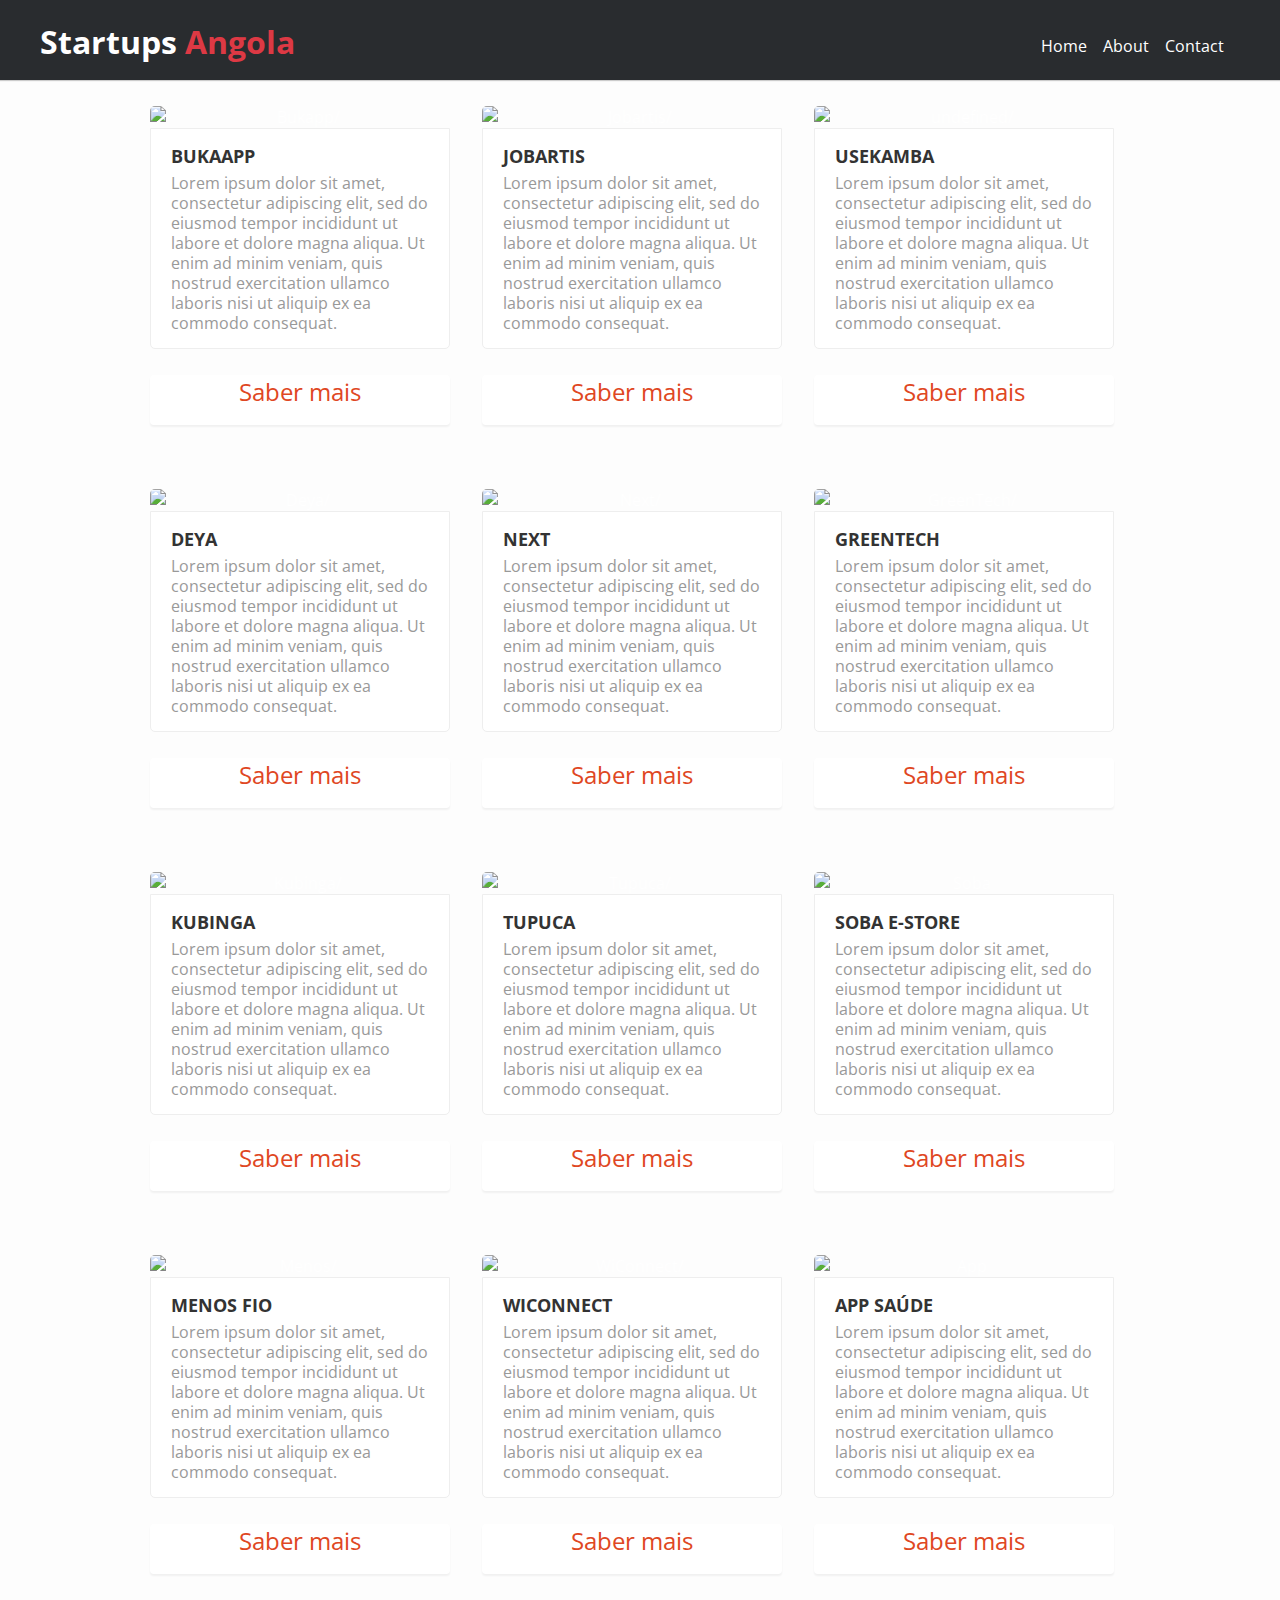
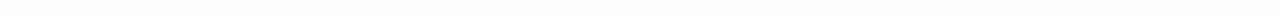
==== index.html @ 73bdc0b1 "Atualiza os arquivos html, css e javascript" ====
<!DOCTYPE html>
<html lang="pt">

<head>
  <meta charset="UTF-8" />
  <meta name="viewport" content="width=device-width, initial-scale=1.0" />
  <meta name="description" content="Um site construido para organizar as startups angolanas" />
  <meta name="keywords" content="startups, tecnologia, empreendedorismo, angola, luanda" />
  <title>Startups from Angola</title>

  <link rel="stylesheet" href="./css/style.css" />
</head>

<body>
  <header>
    <nav>
      <h1>
        <a href="index.html">Startups <span>Angola</span></a>
      </h1>
      <ul>
        <li>Home</li>
        <li>About</li>
        <li>Contact</li>
      </ul>
    </nav>
  </header>
  <div class="container"></div>
  <script src="./js/app.js"></script>
</body>

</html>
---- css/style.css ----
@import url('https://fonts.googleapis.com/css?family=Open+Sans:400,700&display=swap');

* {
  margin: 0;
  padding: 0;
  box-sizing: border-box;
}

body {
  background: #fdfdfd;
  font-family: 'Open Sans', sans-serif;
}

.container {
  max-width: 980px;
  margin: 0 auto;
  padding: 10px 0;
  text-align: center;
}

header {
  background-color: #292c2f;
  box-shadow: 0 1px 1px #ccc;
  padding: 20px 40px;
  height: 80px;
  top: -100px;
  transition: top 0.3s;
}

nav {
  display: flex;
  justify-content: space-between;
  align-items: center;
}

ul {
  list-style: none;
  display: flex;
}

li {
  margin-right: 1rem;
  color: #fff;
}

h1 {
  margin-bottom: 0.5rem;
}

h1 a {
  text-decoration: none;
  color: #fff;
}

h1 span {
  color: #DD3944;
}

div {
  display: grid;
  grid-template-columns: repeat(auto-fit, minmax(18rem, 1fr));
  grid-gap: 1rem;
  justify-content: center;
  align-items: center;
  padding: 1rem 0;
}

div ul li {
  display: flex;
  flex-direction: column;
}

div ul li img {
  max-width: 100%;
  border-radius: 5px 5px 0 0;
}

div ul li footer {
  flex: 1;
  background: #fff;
  border: 1px solid #eee;
  padding: 15px 20px;
  text-align: left;
  border-radius: 0 0 5px 5px;
}

div ul li footer strong {
  font-size: 18px;
  color: #333;
  text-transform: uppercase;
}

div ul li footer p {
  font-size: 16px;
  line-height: 20px;
  color: #999;
  margin-top: 5px;
}

div ul li a {
  text-decoration: none;
  color: #df4723;
  font-size: 24px;
}

div ul li .link-button {
  margin-top: 10px;
  display: grid;
  grid-template-columns: repeat(1, 1fr);
  grid-gap: 10px;
}

div ul li .link-button a {
  height: 50px;
  box-shadow: 0 2px 2px 0 rgba(0, 0, 0, 0.05);
  border: 0;
  border-radius: 4px;
  background: #fff;
  cursor: pointer;
}
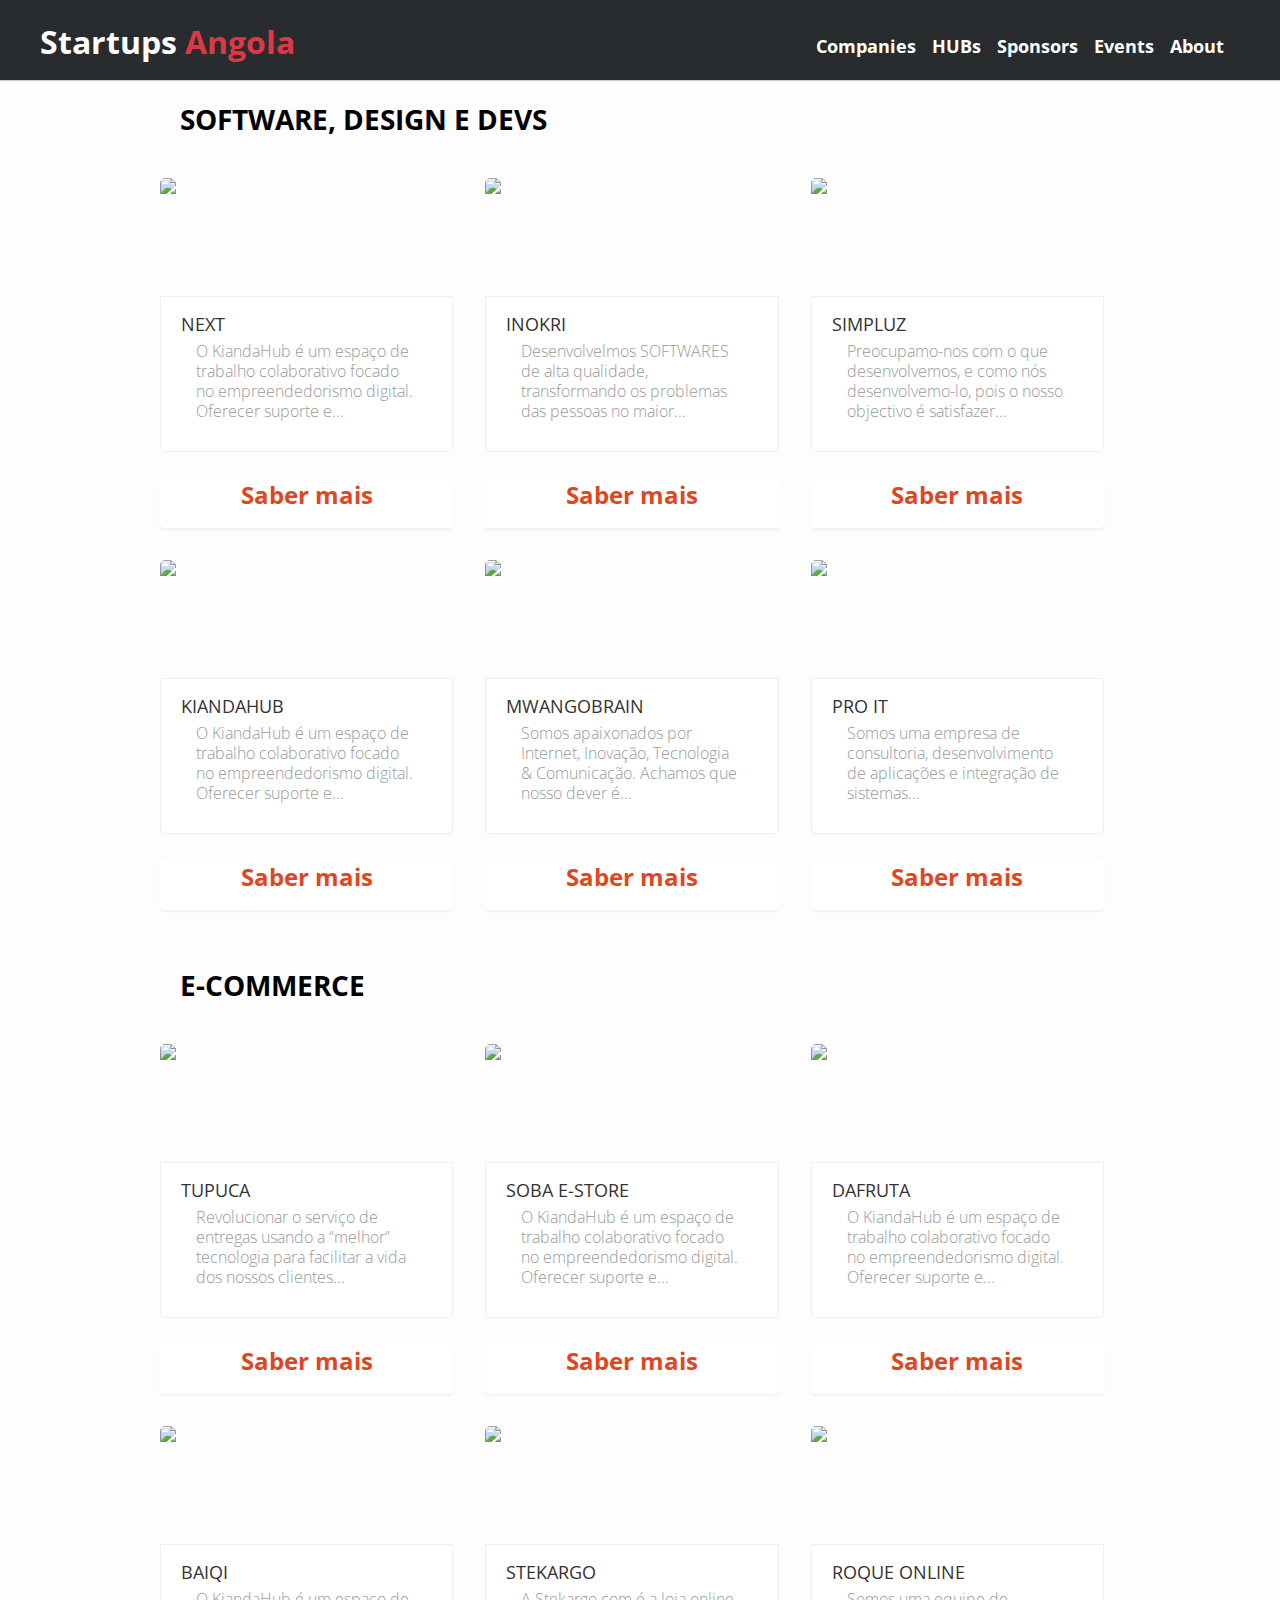
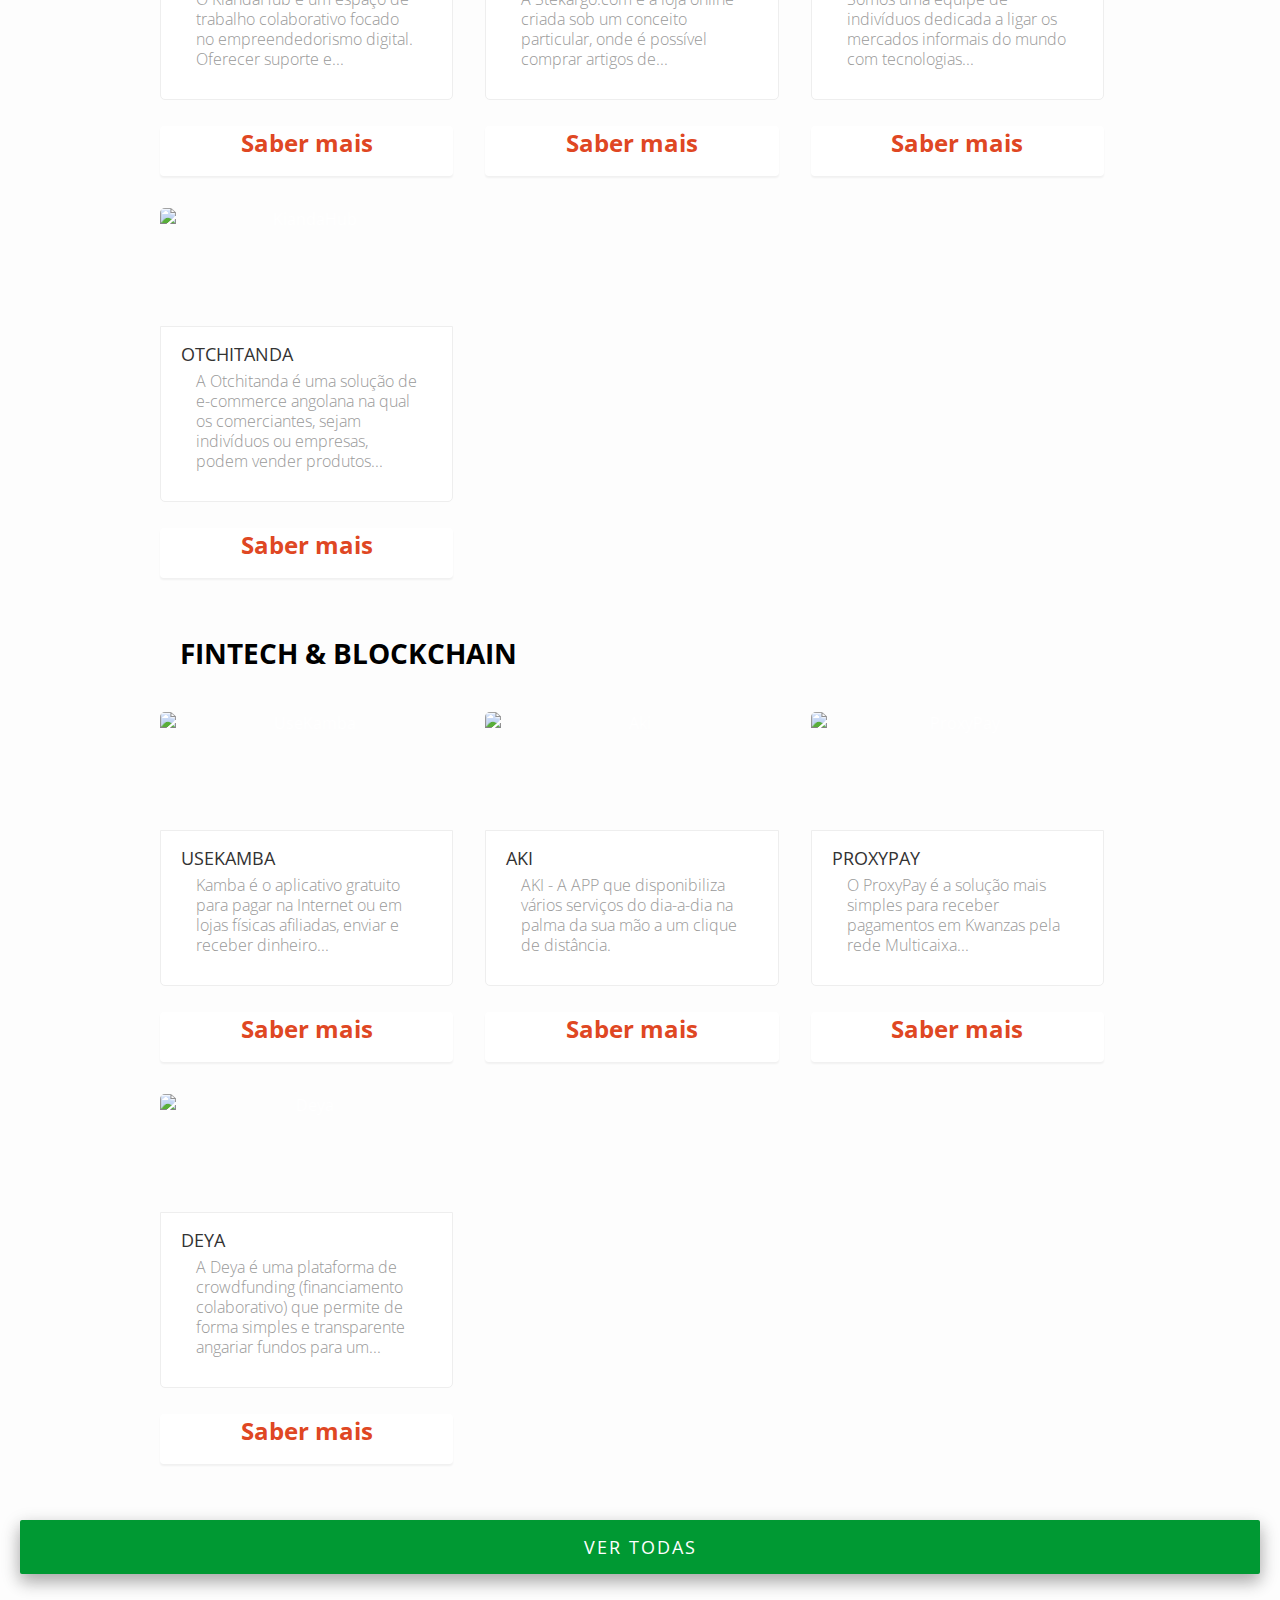
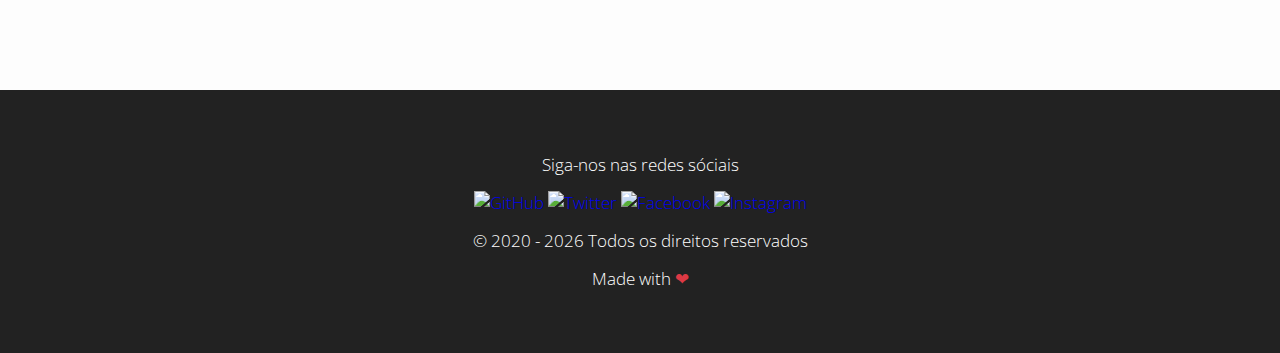
==== commit a370f792: "Merge pull request #12 from BukaApp/development" ====
--- a/index.html
+++ b/index.html
@@ -18,14 +18,297 @@
         <a href="index.html">Startups <span>Angola</span></a>
       </h1>
       <ul>
-        <li>Home</li>
-        <li>About</li>
-        <li>Contact</li>
+        <li><a href="index.html">Companies</a></li>
+        <li><a href="./pages/hubs.html">HUBs</a></li>
+        <li><a href="./pages/sponsors.html">Sponsors</a></li>
+        <li><a href="./pages/events.html">Events</a></li>
+        <li><a href="./pages/about.html">About</a></li>
       </ul>
     </nav>
   </header>
-  <div class="container"></div>
-  <script src="./js/app.js"></script>
+
+  <section>
+    <h1>Software, Design e Devs</h1>
+    <div class="container">
+      <ul>
+        <li>
+          <img src="https://s3-sa-east-1.amazonaws.com/kamba-images/SEO/NewImageAppSEO.png" alt="Next" />
+          <footer>
+            <strong>Next</strong>
+            <p>
+              O KiandaHub é um espaço de trabalho colaborativo focado no empreendedorismo digital. Oferecer suporte e...
+
+            </p>
+          </footer>
+          <div class="link-button">
+            <a href="https://www.nextbss.co.ao/" target="_blank">Saber mais</a>
+          </div>
+        </li>
+      </ul>
+      <ul>
+        <li>
+          <img src="https://s3-sa-east-1.amazonaws.com/kamba-images/SEO/NewImageAppSEO.png" alt="Inokri" />
+          <footer>
+            <strong>Inokri</strong>
+            <p>
+              Desenvolvelmos SOFTWARES de alta qualidade, transformando os problemas das pessoas no maior...
+            </p>
+          </footer>
+          <div class="link-button">
+            <a href="http://www.inokri.com/" target="_blank">Saber mais</a>
+          </div>
+        </li>
+      </ul>
+      <ul>
+        <li>
+          <img src="https://s3-sa-east-1.amazonaws.com/kamba-images/SEO/NewImageAppSEO.png" alt="Simluz" />
+          <footer>
+            <strong>Simpluz</strong>
+            <p>
+              Preocupamo-nos com o que desenvolvemos, e como nós desenvolvemo-lo, pois o nosso objectivo é satisfazer...
+            </p>
+          </footer>
+          <div class="link-button">
+            <a href="http://www.simpluz.com/" target="_blank">Saber mais</a>
+          </div>
+        </li>
+      </ul>
+      <ul>
+        <li>
+          <img src="https://s3-sa-east-1.amazonaws.com/kamba-images/SEO/NewImageAppSEO.png" alt="KiandaHub" />
+          <footer>
+            <strong>KiandaHub</strong>
+            <p>
+              O KiandaHub é um espaço de trabalho colaborativo focado no empreendedorismo digital. Oferecer suporte e...
+
+            </p>
+          </footer>
+          <div class="link-button">
+            <a href="https://kiandahub.com/" target="_blank">Saber mais</a>
+          </div>
+        </li>
+      </ul>
+      <ul>
+        <li>
+          <img src="https://s3-sa-east-1.amazonaws.com/kamba-images/SEO/NewImageAppSEO.png" alt="MwangoBrain" />
+          <footer>
+            <strong>MwangoBrain</strong>
+            <p>
+              Somos apaixonados por Internet, Inovação, Tecnologia & Comunicação. Achamos que nosso dever é...
+            </p>
+          </footer>
+          <div class="link-button">
+            <a href="https://mwangobrain.co.ao/oficial/" target="_blank">Saber mais</a>
+          </div>
+        </li>
+      </ul>
+      <ul>
+        <li>
+          <img src="https://s3-sa-east-1.amazonaws.com/kamba-images/SEO/NewImageAppSEO.png" alt="Pro It" />
+          <footer>
+            <strong>Pro It</strong>
+            <p>
+              Somos uma empresa de consultoria, desenvolvimento de aplicações e integração de sistemas...
+            </p>
+          </footer>
+          <div class="link-button">
+            <a href="https://proit-consulting.co.ao/" target="_blank">Saber mais</a>
+          </div>
+        </li>
+      </ul>
+    </div>
+  </section>
+  <section>
+    <h1>E-commerce</h1>
+    <div class="container">
+      <ul>
+        <li>
+          <img src="https://s3-sa-east-1.amazonaws.com/kamba-images/SEO/NewImageAppSEO.png" alt="Tupuca" />
+          <footer>
+            <strong>Tupuca</strong>
+            <p>
+              Revolucionar o serviço de entregas usando a “melhor” tecnologia para facilitar a vida dos
+              nossos clientes...
+            </p>
+          </footer>
+          <div class="link-button">
+            <a href="https://tupuca.com/" target="_blank">Saber mais</a>
+          </div>
+        </li>
+      </ul>
+      <ul>
+        <li>
+          <img src="https://s3-sa-east-1.amazonaws.com/kamba-images/SEO/NewImageAppSEO.png" alt="Soba E-store" />
+          <footer>
+            <strong>Soba E-store</strong>
+            <p>
+              O KiandaHub é um espaço de trabalho colaborativo focado no empreendedorismo digital. Oferecer suporte e...
+
+            </p>
+          </footer>
+          <div class="link-button">
+            <a href="https://www.soba-store.com/" target="_blank">Saber mais</a>
+          </div>
+        </li>
+      </ul>
+      <ul>
+        <li>
+          <img src="https://s3-sa-east-1.amazonaws.com/kamba-images/SEO/NewImageAppSEO.png" alt="DaFruta" />
+          <footer>
+            <strong>DaFruta</strong>
+            <p>
+              O KiandaHub é um espaço de trabalho colaborativo focado no empreendedorismo digital. Oferecer suporte e...
+
+            </p>
+          </footer>
+          <div class="link-button">
+            <a href="http://dafruta.co.ao/" target="_blank">Saber mais</a>
+          </div>
+        </li>
+      </ul>
+      <ul>
+        <li>
+          <img src="https://s3-sa-east-1.amazonaws.com/kamba-images/SEO/NewImageAppSEO.png" alt="BaiQi" />
+          <footer>
+            <strong>BaiQi</strong>
+            <p>
+              O KiandaHub é um espaço de trabalho colaborativo focado no empreendedorismo digital. Oferecer suporte e...
+
+            </p>
+          </footer>
+          <div class="link-button">
+            <a href="https://bayqi.com/" target="_blank">Saber mais</a>
+          </div>
+        </li>
+      </ul>
+      <ul>
+        <li>
+          <img src="https://s3-sa-east-1.amazonaws.com/kamba-images/SEO/NewImageAppSEO.png" alt="Stekargo" />
+          <footer>
+            <strong>Stekargo</strong>
+            <p>
+              A Stekargo.com é a loja online criada sob um conceito particular, onde é possível comprar artigos de...
+            </p>
+          </footer>
+          <div class="link-button">
+            <a href="https://stekargo.com/" target="_blank">Saber mais</a>
+          </div>
+        </li>
+      </ul>
+      <ul>
+        <li>
+          <img src="https://s3-sa-east-1.amazonaws.com/kamba-images/SEO/NewImageAppSEO.png" alt="Roque Online" />
+          <footer>
+            <strong>Roque Online</strong>
+            <p>
+              Somos uma equipe de indivíduos dedicada a ligar os mercados informais do mundo com tecnologias...
+            </p>
+          </footer>
+          <div class="link-button">
+            <a href="https://www.roque-online.com/" target="_blank">Saber mais</a>
+          </div>
+        </li>
+      </ul>
+      <ul>
+        <li>
+          <img src="https://s3-sa-east-1.amazonaws.com/kamba-images/SEO/NewImageAppSEO.png" alt="KiandaHub" />
+          <footer>
+            <strong>Otchitanda</strong>
+            <p>
+              A Otchitanda é uma solução de e-commerce angolana na qual os comerciantes, sejam indivíduos ou empresas,
+              podem vender produtos...
+            </p>
+          </footer>
+          <div class="link-button">
+            <a href="https://www.otchitanda.com/" target="_blank">Saber mais</a>
+          </div>
+        </li>
+      </ul>
+    </div>
+  </section>
+  <section>
+    <h1>Fintech & Blockchain</h1>
+    <div class="container">
+      <ul>
+        <li>
+          <img src="https://s3-sa-east-1.amazonaws.com/kamba-images/SEO/NewImageAppSEO.png" alt="UseKamba" />
+          <footer>
+            <strong>UseKamba</strong>
+            <p>
+              Kamba é o aplicativo gratuito para pagar na Internet ou em lojas físicas afiliadas, enviar e receber
+              dinheiro...
+            </p>
+          </footer>
+          <div class="link-button">
+            <a href="https://www.usekamba.com/" target="_blank">Saber mais</a>
+          </div>
+        </li>
+      </ul>
+      <ul>
+        <li>
+          <img src="https://s3-sa-east-1.amazonaws.com/kamba-images/SEO/NewImageAppSEO.png" alt="Aki" />
+          <footer>
+            <strong>Aki</strong>
+            <p>
+              AKI - A APP que disponibiliza vários serviços do dia-a-dia na palma da sua mão a um clique de distância.
+            </p>
+          </footer>
+          <div class="link-button">
+            <a href="https://www.aki.co.ao/" target="_blank">Saber mais</a>
+          </div>
+        </li>
+      </ul>
+      <ul>
+        <li>
+          <img src="https://s3-sa-east-1.amazonaws.com/kamba-images/SEO/NewImageAppSEO.png" alt="ProxyPay" />
+          <footer>
+            <strong>ProxyPay</strong>
+            <p>
+              O ProxyPay é a solução mais simples para receber pagamentos em Kwanzas pela rede Multicaixa...
+            </p>
+          </footer>
+          <div class="link-button">
+            <a href="https://proxypay.co.ao/" target="_blank">Saber mais</a>
+          </div>
+        </li>
+      </ul>
+      <ul>
+        <li>
+          <img src="https://s3-sa-east-1.amazonaws.com/kamba-images/SEO/NewImageAppSEO.png" alt="Deya" />
+          <footer>
+            <strong>Deya</strong>
+            <p>
+              A Deya é uma plataforma de crowdfunding (financiamento colaborativo) que permite de forma simples e
+              transparente angariar fundos para um...
+            </p>
+          </footer>
+          <div class="link-button">
+            <a href="https://deyamais.com/" target="_blank">Saber mais</a>
+          </div>
+        </li>
+      </ul>
+    </div>
+  </section>
+
+  <div class="see-button">
+    <a href="./pages/see-all.html">Ver todas</a>
+  </div>
+
+  <footer>
+    <p>
+      Siga-nos nas redes sóciais
+    </p>
+    <a href="#"><img src="https://www.flaticon.com/premium-icon/icons/svg/2504/2504911.svg" alt="GitHub"></a>
+    <a href="#"><img src="https://image.flaticon.com/icons/svg/733/733579.svg" alt="Twitter"></a>
+    <a href="#"><img src="https://image.flaticon.com/icons/svg/174/174848.svg" alt="Facebook"></a>
+    <a href="#"><img src="https://image.flaticon.com/icons/svg/174/174855.svg" alt="Instagram"></a>
+    <p>
+      &copy; 2020 - <script>
+        document.write(new Date().getFullYear());
+      </script> Todos os direitos reservados
+    </p>
+    <p>Made with <strong style="color: #DD3944">&#10084;</strong></p>
+  </footer>
 </body>
 
 </html>--- a/css/style.css
+++ b/css/style.css
@@ -14,7 +14,7 @@
 .container {
   max-width: 980px;
   margin: 0 auto;
-  padding: 10px 0;
+  padding: 20px 0;
   text-align: center;
 }
 
@@ -43,6 +43,18 @@
   color: #fff;
 }
 
+
+li a {
+  text-decoration: none;
+  color: #fff;
+  font-size: 18px;
+  font-weight: bold;
+}
+
+li a:hover {
+  color: #DD3944;
+}
+
 h1 {
   margin-bottom: 0.5rem;
 }
@@ -65,6 +77,12 @@
   padding: 1rem 0;
 }
 
+div h1 {
+  padding: 35px;
+  text-align: center;
+  color: #DD3944;
+}
+
 div ul li {
   display: flex;
   flex-direction: column;
@@ -72,6 +90,7 @@
 
 div ul li img {
   max-width: 100%;
+  height: auto;
   border-radius: 5px 5px 0 0;
 }
 
@@ -95,6 +114,7 @@
   line-height: 20px;
   color: #999;
   margin-top: 5px;
+  text-align: left;
 }
 
 div ul li a {
@@ -119,3 +139,107 @@
   cursor: pointer;
 }
 
+.wrapper {
+  display: flex;
+  justify-content: center;
+  align-items: center;
+  flex-direction: column;
+}
+
+main {
+  background-color: #DD3944;
+  text-align: center;
+  color: #FFF;
+  padding: 4rem 0;
+  margin-bottom: 2rem;
+}
+
+main p {
+  font-size: 1.2rem;
+}
+
+main h1 {
+  font-size: 2rem;
+  opacity: 0.9;
+  text-transform: uppercase;
+  font-weight: 900;
+  font-family: 'Open Sans', sans-serif;
+  color: #222;
+  text-shadow: 1px 1px 0px #284473,
+    2px 2px 0px #284473,
+    3px 3px 0px #284473;
+}
+
+section {
+  margin: auto;
+  width: 75%;
+}
+
+section h1 {
+  margin: 20px;
+  font-size: 1.75rem;
+  text-transform: uppercase;
+}
+
+section h2 {
+  text-transform: uppercase;
+  font-family: 'Open Sans'sans-serif;
+  font-weight: 900;
+  color: #222;
+  font-size: 1.3rem;
+  margin-bottom: 2rem;
+}
+
+section p {
+  margin-bottom: 2rem;
+  font-family: 'Open Sans', sans-serif;
+  font-weight: 100;
+  font-size: 1.05rem;
+  line-height: 1.5rem;
+}
+
+.see-button {
+  text-align: center;
+  padding: 20px;
+}
+
+.see-button a {
+  background-color: #009933;
+  border: none;
+  color: #fff;
+  padding: 15px 32px;
+  text-transform: uppercase;
+  text-align: center;
+  text-decoration: none;
+  letter-spacing: 2px;
+  font-size: 18px;
+  border-radius: 2px;
+  box-shadow: 0 8px 16px 0 rgba(0, 0, 0, 0.2), 0 6px 20px 0 rgba(0, 0, 0, 0.19);
+}
+
+.see-button a:hover {
+  background-color: #006622;
+}
+
+footer {
+  color: #fff;
+  background: #222;
+  text-align: center;
+  padding: 3rem 0;
+  margin-top: 6rem;
+  font-weight: 100;
+  font-size: 1.05rem;
+}
+
+footer p {
+  margin: 15px;
+}
+
+footer a {
+  text-decoration: none;
+  margin: 2.3rem 0;
+}
+
+footer a img {
+  width: 32px;
+}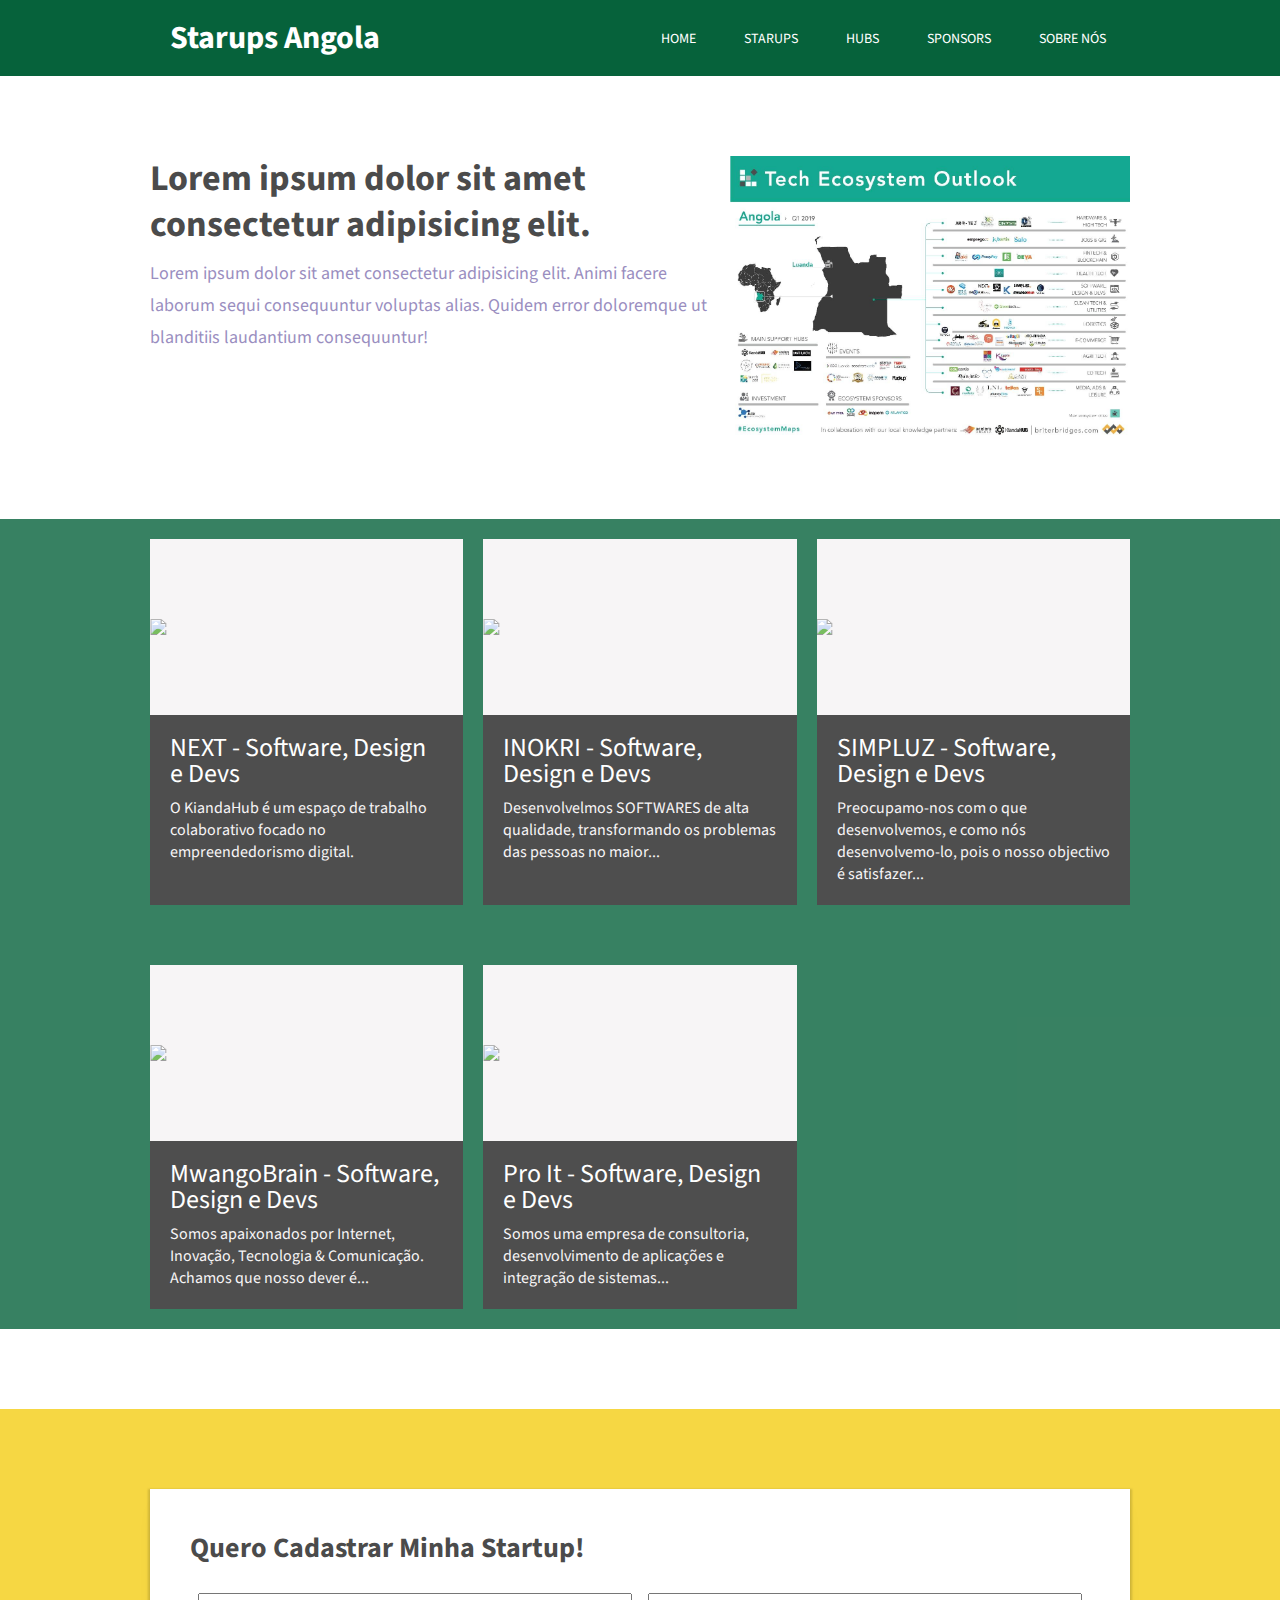
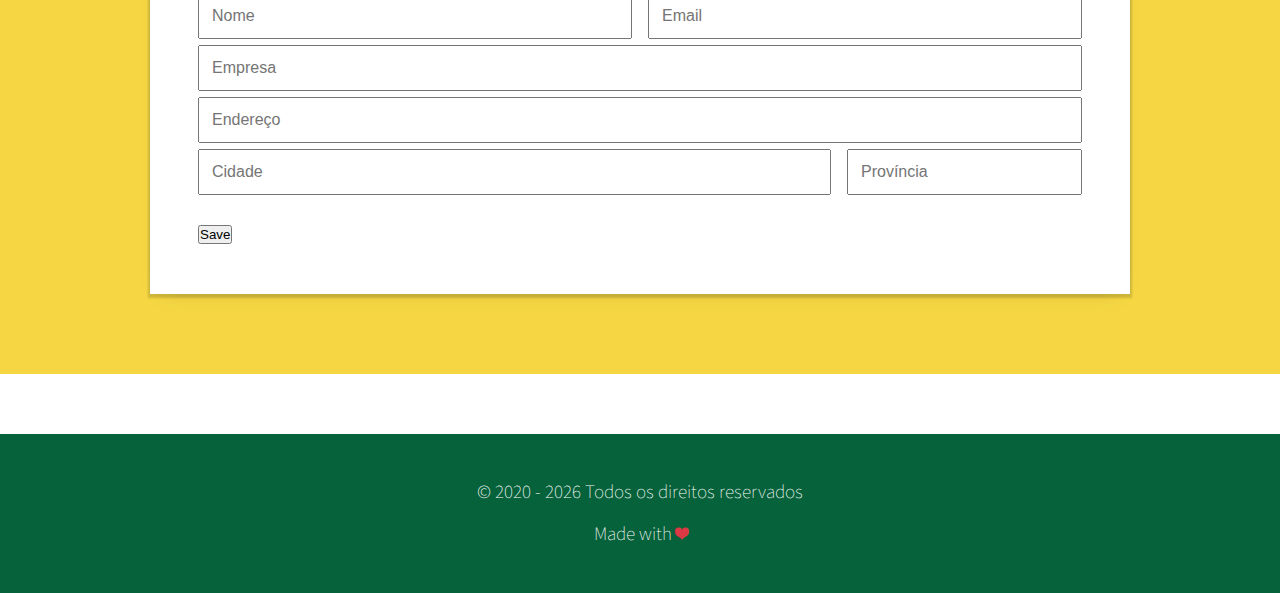
==== commit bab3df4d: "Merge pull request #15 from codder404/refactor-project" ====
--- a/index.html
+++ b/index.html
@@ -1,307 +1,112 @@
 <!DOCTYPE html>
-<html lang="pt">
+<html>
 
 <head>
-  <meta charset="UTF-8" />
-  <meta name="viewport" content="width=device-width, initial-scale=1.0" />
-  <meta name="description" content="Um site construido para organizar as startups angolanas" />
-  <meta name="keywords" content="startups, tecnologia, empreendedorismo, angola, luanda" />
-  <title>Startups from Angola</title>
+  <title>Starups Angola</title>
+  <link rel="stylesheet" href="./css/style.css" />
+  <link rel="stylesheet" href="./css/responsive.css" media="screen and (max-width: 768px)" />
 
-  <link rel="stylesheet" href="./css/style.css" />
+  <meta name="viewport" content="width=device-width, initial-scale=1.0">
+
+  <link rel="stylesheet" href="./css/print.css" media="print">
 </head>
 
 <body>
   <header>
-    <nav>
-      <h1>
-        <a href="index.html">Startups <span>Angola</span></a>
-      </h1>
-      <ul>
-        <li><a href="index.html">Companies</a></li>
-        <li><a href="./pages/hubs.html">HUBs</a></li>
-        <li><a href="./pages/sponsors.html">Sponsors</a></li>
-        <li><a href="./pages/events.html">Events</a></li>
-        <li><a href="./pages/about.html">About</a></li>
-      </ul>
-    </nav>
+    <div class="container">
+      <h1>Starups Angola</h1>
+      <div class="menu-section">
+        <div class="menu-toggle">
+          <div class="one"></div>
+          <div class="two"></div>
+          <div class="three"></div>
+        </div>
+        <nav>
+          <ul>
+            <li>
+              <a href="#">Home</a>
+            </li>
+            <li>
+              <a href="#startup">Starups</a>
+            </li>
+            <li>
+              <a href="#">Hubs</a>
+            </li>
+            <li>
+              <a href="#">Sponsors</a>
+            </li>
+            <li>
+              <a href="#">Sobre nós</a>
+            </li>
+          </ul>
+        </nav>
+      </div>
+    </div>
   </header>
 
-  <section>
-    <h1>Software, Design e Devs</h1>
+  <section class="hero">
     <div class="container">
-      <ul>
-        <li>
-          <img src="https://s3-sa-east-1.amazonaws.com/kamba-images/SEO/NewImageAppSEO.png" alt="Next" />
-          <footer>
-            <strong>Next</strong>
-            <p>
-              O KiandaHub é um espaço de trabalho colaborativo focado no empreendedorismo digital. Oferecer suporte e...
-
-            </p>
-          </footer>
-          <div class="link-button">
-            <a href="https://www.nextbss.co.ao/" target="_blank">Saber mais</a>
-          </div>
-        </li>
-      </ul>
-      <ul>
-        <li>
-          <img src="https://s3-sa-east-1.amazonaws.com/kamba-images/SEO/NewImageAppSEO.png" alt="Inokri" />
-          <footer>
-            <strong>Inokri</strong>
-            <p>
-              Desenvolvelmos SOFTWARES de alta qualidade, transformando os problemas das pessoas no maior...
-            </p>
-          </footer>
-          <div class="link-button">
-            <a href="http://www.inokri.com/" target="_blank">Saber mais</a>
-          </div>
-        </li>
-      </ul>
-      <ul>
-        <li>
-          <img src="https://s3-sa-east-1.amazonaws.com/kamba-images/SEO/NewImageAppSEO.png" alt="Simluz" />
-          <footer>
-            <strong>Simpluz</strong>
-            <p>
-              Preocupamo-nos com o que desenvolvemos, e como nós desenvolvemo-lo, pois o nosso objectivo é satisfazer...
-            </p>
-          </footer>
-          <div class="link-button">
-            <a href="http://www.simpluz.com/" target="_blank">Saber mais</a>
-          </div>
-        </li>
-      </ul>
-      <ul>
-        <li>
-          <img src="https://s3-sa-east-1.amazonaws.com/kamba-images/SEO/NewImageAppSEO.png" alt="KiandaHub" />
-          <footer>
-            <strong>KiandaHub</strong>
-            <p>
-              O KiandaHub é um espaço de trabalho colaborativo focado no empreendedorismo digital. Oferecer suporte e...
-
-            </p>
-          </footer>
-          <div class="link-button">
-            <a href="https://kiandahub.com/" target="_blank">Saber mais</a>
-          </div>
-        </li>
-      </ul>
-      <ul>
-        <li>
-          <img src="https://s3-sa-east-1.amazonaws.com/kamba-images/SEO/NewImageAppSEO.png" alt="MwangoBrain" />
-          <footer>
-            <strong>MwangoBrain</strong>
-            <p>
-              Somos apaixonados por Internet, Inovação, Tecnologia & Comunicação. Achamos que nosso dever é...
-            </p>
-          </footer>
-          <div class="link-button">
-            <a href="https://mwangobrain.co.ao/oficial/" target="_blank">Saber mais</a>
-          </div>
-        </li>
-      </ul>
-      <ul>
-        <li>
-          <img src="https://s3-sa-east-1.amazonaws.com/kamba-images/SEO/NewImageAppSEO.png" alt="Pro It" />
-          <footer>
-            <strong>Pro It</strong>
-            <p>
-              Somos uma empresa de consultoria, desenvolvimento de aplicações e integração de sistemas...
-            </p>
-          </footer>
-          <div class="link-button">
-            <a href="https://proit-consulting.co.ao/" target="_blank">Saber mais</a>
-          </div>
-        </li>
-      </ul>
-    </div>
-  </section>
-  <section>
-    <h1>E-commerce</h1>
-    <div class="container">
-      <ul>
-        <li>
-          <img src="https://s3-sa-east-1.amazonaws.com/kamba-images/SEO/NewImageAppSEO.png" alt="Tupuca" />
-          <footer>
-            <strong>Tupuca</strong>
-            <p>
-              Revolucionar o serviço de entregas usando a “melhor” tecnologia para facilitar a vida dos
-              nossos clientes...
-            </p>
-          </footer>
-          <div class="link-button">
-            <a href="https://tupuca.com/" target="_blank">Saber mais</a>
-          </div>
-        </li>
-      </ul>
-      <ul>
-        <li>
-          <img src="https://s3-sa-east-1.amazonaws.com/kamba-images/SEO/NewImageAppSEO.png" alt="Soba E-store" />
-          <footer>
-            <strong>Soba E-store</strong>
-            <p>
-              O KiandaHub é um espaço de trabalho colaborativo focado no empreendedorismo digital. Oferecer suporte e...
-
-            </p>
-          </footer>
-          <div class="link-button">
-            <a href="https://www.soba-store.com/" target="_blank">Saber mais</a>
-          </div>
-        </li>
-      </ul>
-      <ul>
-        <li>
-          <img src="https://s3-sa-east-1.amazonaws.com/kamba-images/SEO/NewImageAppSEO.png" alt="DaFruta" />
-          <footer>
-            <strong>DaFruta</strong>
-            <p>
-              O KiandaHub é um espaço de trabalho colaborativo focado no empreendedorismo digital. Oferecer suporte e...
-
-            </p>
-          </footer>
-          <div class="link-button">
-            <a href="http://dafruta.co.ao/" target="_blank">Saber mais</a>
-          </div>
-        </li>
-      </ul>
-      <ul>
-        <li>
-          <img src="https://s3-sa-east-1.amazonaws.com/kamba-images/SEO/NewImageAppSEO.png" alt="BaiQi" />
-          <footer>
-            <strong>BaiQi</strong>
-            <p>
-              O KiandaHub é um espaço de trabalho colaborativo focado no empreendedorismo digital. Oferecer suporte e...
-
-            </p>
-          </footer>
-          <div class="link-button">
-            <a href="https://bayqi.com/" target="_blank">Saber mais</a>
-          </div>
-        </li>
-      </ul>
-      <ul>
-        <li>
-          <img src="https://s3-sa-east-1.amazonaws.com/kamba-images/SEO/NewImageAppSEO.png" alt="Stekargo" />
-          <footer>
-            <strong>Stekargo</strong>
-            <p>
-              A Stekargo.com é a loja online criada sob um conceito particular, onde é possível comprar artigos de...
-            </p>
-          </footer>
-          <div class="link-button">
-            <a href="https://stekargo.com/" target="_blank">Saber mais</a>
-          </div>
-        </li>
-      </ul>
-      <ul>
-        <li>
-          <img src="https://s3-sa-east-1.amazonaws.com/kamba-images/SEO/NewImageAppSEO.png" alt="Roque Online" />
-          <footer>
-            <strong>Roque Online</strong>
-            <p>
-              Somos uma equipe de indivíduos dedicada a ligar os mercados informais do mundo com tecnologias...
-            </p>
-          </footer>
-          <div class="link-button">
-            <a href="https://www.roque-online.com/" target="_blank">Saber mais</a>
-          </div>
-        </li>
-      </ul>
-      <ul>
-        <li>
-          <img src="https://s3-sa-east-1.amazonaws.com/kamba-images/SEO/NewImageAppSEO.png" alt="KiandaHub" />
-          <footer>
-            <strong>Otchitanda</strong>
-            <p>
-              A Otchitanda é uma solução de e-commerce angolana na qual os comerciantes, sejam indivíduos ou empresas,
-              podem vender produtos...
-            </p>
-          </footer>
-          <div class="link-button">
-            <a href="https://www.otchitanda.com/" target="_blank">Saber mais</a>
-          </div>
-        </li>
-      </ul>
-    </div>
-  </section>
-  <section>
-    <h1>Fintech & Blockchain</h1>
-    <div class="container">
-      <ul>
-        <li>
-          <img src="https://s3-sa-east-1.amazonaws.com/kamba-images/SEO/NewImageAppSEO.png" alt="UseKamba" />
-          <footer>
-            <strong>UseKamba</strong>
-            <p>
-              Kamba é o aplicativo gratuito para pagar na Internet ou em lojas físicas afiliadas, enviar e receber
-              dinheiro...
-            </p>
-          </footer>
-          <div class="link-button">
-            <a href="https://www.usekamba.com/" target="_blank">Saber mais</a>
-          </div>
-        </li>
-      </ul>
-      <ul>
-        <li>
-          <img src="https://s3-sa-east-1.amazonaws.com/kamba-images/SEO/NewImageAppSEO.png" alt="Aki" />
-          <footer>
-            <strong>Aki</strong>
-            <p>
-              AKI - A APP que disponibiliza vários serviços do dia-a-dia na palma da sua mão a um clique de distância.
-            </p>
-          </footer>
-          <div class="link-button">
-            <a href="https://www.aki.co.ao/" target="_blank">Saber mais</a>
-          </div>
-        </li>
-      </ul>
-      <ul>
-        <li>
-          <img src="https://s3-sa-east-1.amazonaws.com/kamba-images/SEO/NewImageAppSEO.png" alt="ProxyPay" />
-          <footer>
-            <strong>ProxyPay</strong>
-            <p>
-              O ProxyPay é a solução mais simples para receber pagamentos em Kwanzas pela rede Multicaixa...
-            </p>
-          </footer>
-          <div class="link-button">
-            <a href="https://proxypay.co.ao/" target="_blank">Saber mais</a>
-          </div>
-        </li>
-      </ul>
-      <ul>
-        <li>
-          <img src="https://s3-sa-east-1.amazonaws.com/kamba-images/SEO/NewImageAppSEO.png" alt="Deya" />
-          <footer>
-            <strong>Deya</strong>
-            <p>
-              A Deya é uma plataforma de crowdfunding (financiamento colaborativo) que permite de forma simples e
-              transparente angariar fundos para um...
-            </p>
-          </footer>
-          <div class="link-button">
-            <a href="https://deyamais.com/" target="_blank">Saber mais</a>
-          </div>
-        </li>
-      </ul>
+      <div>
+        <h2>
+         Lorem ipsum dolor sit amet consectetur adipisicing elit.
+        </h2>
+        <p>
+          Lorem ipsum dolor sit amet consectetur adipisicing elit. Animi facere laborum sequi consequuntur voluptas alias. Quidem error doloremque ut blanditiis laudantium consequuntur!
+        </p>
+      </div>
+      <img src="./img/startups-angola.jpeg" width="400" alt="" />
     </div>
   </section>
 
-  <div class="see-button">
-    <a href="./pages/see-all.html">Ver todas</a>
-  </div>
+  <main id="startup">
+    <section class="cards">
+      <div class="card">
+        <div class="image">
+          <img src="https://tupuca.com/wp-content/uploads/2018/02/dfg-1.png" />
+        </div>
+        <div class="content">
+          <p class="title text--medium">
+            Buka | Ensino
+          </p>
+          <div class="info">
+            <p>Formulário Animado com JS puro e CSS Animation</p>
+          </div>
+        </div>
+      </div>
+    </section>
+  </main>
+
+  <section id="form">
+    <form action="">
+      <h3>Quero Cadastrar Minha Startup!</h3>
+      <div class="form-group">
+        <input class="input-control" placeholder="Nome" />
+
+        <input type="email" class="input-control" placeholder="Email" />
+      </div>
+
+      <div class="form-group">
+        <input class="input-control" placeholder="Empresa" />
+      </div>
+
+      <div class="form-group">
+        <input class="input-control" placeholder="Endereço" />
+      </div>
+
+      <div class="form-group">
+        <input class="input-control" placeholder="Cidade" style="flex: 3 1" />
+        <input class="input-control" placeholder="Província" style="flex: 1" />
+      </div>
+
+      <div class="form-group">
+        <button type="submit" class="button">Save</button>
+
+      </div>
+
+    </form>
+  </section>
 
   <footer>
-    <p>
-      Siga-nos nas redes sóciais
-    </p>
-    <a href="#"><img src="https://www.flaticon.com/premium-icon/icons/svg/2504/2504911.svg" alt="GitHub"></a>
-    <a href="#"><img src="https://image.flaticon.com/icons/svg/733/733579.svg" alt="Twitter"></a>
-    <a href="#"><img src="https://image.flaticon.com/icons/svg/174/174848.svg" alt="Facebook"></a>
-    <a href="#"><img src="https://image.flaticon.com/icons/svg/174/174855.svg" alt="Instagram"></a>
     <p>
       &copy; 2020 - <script>
         document.write(new Date().getFullYear());
@@ -309,6 +114,8 @@
     </p>
     <p>Made with <strong style="color: #DD3944">&#10084;</strong></p>
   </footer>
+  <script src="./js/script.js"></script>
+  <script src="./js/menu.js"></script>
 </body>
 
-</html>+</html>
--- a/css/style.css
+++ b/css/style.css
@@ -1,245 +1,251 @@
-@import url('https://fonts.googleapis.com/css?family=Open+Sans:400,700&display=swap');
+@import url("https://fonts.googleapis.com/css?family=Source+Sans+Pro");
 
 * {
+  box-sizing: border-box;
   margin: 0;
   padding: 0;
-  box-sizing: border-box;
-}
-
+  outline: 0;
+}
+
+html {
+  /* a cada 1rem será considera 10px */
+  font-size: 62.5%;
+}
+
+html,
 body {
-  background: #fdfdfd;
-  font-family: 'Open Sans', sans-serif;
-}
-
-.container {
-  max-width: 980px;
-  margin: 0 auto;
-  padding: 20px 0;
-  text-align: center;
+  height: 100vh;
+  font-family: "Source Sans Pro";
+  text-rendering: optimizelegibility;
+  -webkit-font-smoothing: antialiased;
+}
+
+body {
+  font-size: 1.6rem;
 }
 
 header {
-  background-color: #292c2f;
-  box-shadow: 0 1px 1px #ccc;
-  padding: 20px 40px;
-  height: 80px;
-  top: -100px;
-  transition: top 0.3s;
-}
-
-nav {
-  display: flex;
+  background-color: #06623b;
+}
+
+header .container {
+  display: flex;
+  align-items: center;
   justify-content: space-between;
+
+  width: 90%;
+  max-width: 980px;
+
+  margin: auto;
+}
+
+header h1 {
+  margin-left: 20px;
+  padding: 15px 0;
+  color: #FFFFFF;
+}
+
+header nav ul {
+  display: flex;
+}
+
+header nav ul li {
+  list-style: none;
+}
+
+header nav ul li a {
+  text-decoration: none;
+  color: white;
+  text-transform: uppercase;
+  font-size: 1.4rem;
+  padding: 2.4rem;
+  transition: all 250ms linear 0s;
+}
+
+header nav ul li a:hover {
+  background: rgba(255, 255, 255, 0.15)
+}
+
+h2 {
+  color: rgb(75, 75, 75);
+  font-size: 3.6rem;
+  line-height: 4.6rem;
+}
+
+h3 {
+  color: rgb(75, 75, 75);
+  font-size: 2.8rem;
+  line-height: 3.8rem;
+}
+
+/*=============== 
+HERO
+==================*/
+section.hero {
+  margin: 80px 0;
+}
+
+section.hero .container {
+  width: 90%;
+  max-width: 980px;
+
+  margin: auto;
+
+  display: flex;
+}
+
+section.hero p {
+  color: rgb(154, 142, 191);
+  font-size: 1.8rem;
+  line-height: 3.2rem;
+  margin: 10px 0px 0px;
+}
+
+/*=============== 
+MAIN
+==================*/
+main {
+  margin-bottom: 80px;
+  background: #06623b;
+  opacity: 0.8;
+}
+
+/*=============== 
+CARDS
+==================*/
+.cards {
+  width: 90%;
+  max-width: 980px;
+  margin: auto;
+
+  display: grid;
+  grid-template-columns: repeat(auto-fit, minmax(250px, 1fr));
+  grid-gap: 20px;
+}
+
+.text--medium {
+  font-size: 2.6rem;
+  line-height: 2.6rem;
+  font-weight: 400;
+  color: #FFFFFF;
+}
+
+.card {
+  display: flex;
+  flex-direction: column;
+  background-color: #222;
+  cursor: pointer;
+  transition: all 0.3s ease 0s;
+  margin-top: 20px;
+  margin-bottom: 20px;
+}
+
+.card:hover {
+  transform: translateY(-7px);
+}
+
+.image {
+  background: #F6F3F4;
+  width: 100%;
+  padding-top: 56.25%;
+  overflow: hidden;
+  position: relative;
+}
+
+.image img {
+  width: 100%;
+  position: absolute;
+  top: 50%;
+  left: 50%;
+  transform: translate(-50%, -50%);
+}
+
+.content {
+  margin: 20px;
+}
+
+.description {
+  margin-bottom: 20px;
+}
+
+.info {
+  margin-top: 10px;
+  color: #f6f3f4;
+}
+
+/*=============== 
+FORM
+==================*/
+#form {
+  width: 100%;
+
+  background: #f6d743;
+  padding: 80px 0;
+  margin: 0;
+
+  display: flex;
   align-items: center;
-}
-
-ul {
-  list-style: none;
-  display: flex;
-}
-
-li {
-  margin-right: 1rem;
-  color: #fff;
-}
-
-
-li a {
-  text-decoration: none;
-  color: #fff;
-  font-size: 18px;
-  font-weight: bold;
-}
-
-li a:hover {
-  color: #DD3944;
-}
-
-h1 {
-  margin-bottom: 0.5rem;
-}
-
-h1 a {
-  text-decoration: none;
-  color: #fff;
-}
-
-h1 span {
-  color: #DD3944;
-}
-
-div {
-  display: grid;
-  grid-template-columns: repeat(auto-fit, minmax(18rem, 1fr));
-  grid-gap: 1rem;
   justify-content: center;
-  align-items: center;
-  padding: 1rem 0;
-}
-
-div h1 {
-  padding: 35px;
-  text-align: center;
-  color: #DD3944;
-}
-
-div ul li {
-  display: flex;
-  flex-direction: column;
-}
-
-div ul li img {
-  max-width: 100%;
-  height: auto;
-  border-radius: 5px 5px 0 0;
-}
-
-div ul li footer {
-  flex: 1;
-  background: #fff;
-  border: 1px solid #eee;
-  padding: 15px 20px;
-  text-align: left;
-  border-radius: 0 0 5px 5px;
-}
-
-div ul li footer strong {
-  font-size: 18px;
-  color: #333;
-  text-transform: uppercase;
-}
-
-div ul li footer p {
-  font-size: 16px;
-  line-height: 20px;
-  color: #999;
-  margin-top: 5px;
-  text-align: left;
-}
-
-div ul li a {
-  text-decoration: none;
-  color: #df4723;
-  font-size: 24px;
-}
-
-div ul li .link-button {
-  margin-top: 10px;
-  display: grid;
-  grid-template-columns: repeat(1, 1fr);
-  grid-gap: 10px;
-}
-
-div ul li .link-button a {
-  height: 50px;
-  box-shadow: 0 2px 2px 0 rgba(0, 0, 0, 0.05);
-  border: 0;
-  border-radius: 4px;
-  background: #fff;
-  cursor: pointer;
-}
-
-.wrapper {
-  display: flex;
-  justify-content: center;
-  align-items: center;
-  flex-direction: column;
-}
-
-main {
-  background-color: #DD3944;
-  text-align: center;
-  color: #FFF;
-  padding: 4rem 0;
-  margin-bottom: 2rem;
-}
-
-main p {
-  font-size: 1.2rem;
-}
-
-main h1 {
-  font-size: 2rem;
-  opacity: 0.9;
-  text-transform: uppercase;
-  font-weight: 900;
-  font-family: 'Open Sans', sans-serif;
-  color: #222;
-  text-shadow: 1px 1px 0px #284473,
-    2px 2px 0px #284473,
-    3px 3px 0px #284473;
-}
-
-section {
-  margin: auto;
-  width: 75%;
-}
-
-section h1 {
-  margin: 20px;
-  font-size: 1.75rem;
-  text-transform: uppercase;
-}
-
-section h2 {
-  text-transform: uppercase;
-  font-family: 'Open Sans'sans-serif;
-  font-weight: 900;
-  color: #222;
-  font-size: 1.3rem;
-  margin-bottom: 2rem;
-}
-
-section p {
-  margin-bottom: 2rem;
-  font-family: 'Open Sans', sans-serif;
-  font-weight: 100;
-  font-size: 1.05rem;
-  line-height: 1.5rem;
-}
-
-.see-button {
-  text-align: center;
-  padding: 20px;
-}
-
-.see-button a {
-  background-color: #009933;
-  border: none;
-  color: #fff;
-  padding: 15px 32px;
-  text-transform: uppercase;
-  text-align: center;
-  text-decoration: none;
-  letter-spacing: 2px;
-  font-size: 18px;
-  border-radius: 2px;
-  box-shadow: 0 8px 16px 0 rgba(0, 0, 0, 0.2), 0 6px 20px 0 rgba(0, 0, 0, 0.19);
-}
-
-.see-button a:hover {
-  background-color: #006622;
-}
+}
+
+#form form {
+  width: 90%;
+  max-width: 980px;
+
+  background: white;
+
+  padding: 40px;
+
+  box-shadow: 0px 2px 2px 2px rgba(0, 0, 0, 0.15),
+    0px 10px 20px -10px rgba(0, 0, 0, 0.1)
+}
+
+#form h3 {
+  margin-bottom: 30px
+}
+
+#form form label {
+  display: none;
+}
+
+.form-group {
+  display: flex;
+  flex-direction: row;
+}
+
+.form-group label.right-inline {
+  text-align: right;
+  padding-right: 8px;
+  padding-left: 10px;
+  width: auto;
+}
+
+.form-group .input-control {
+  flex: 1 1;
+  display: block;
+  margin: -4px 8px 10px;
+  padding: 12px;
+  font-size: 1.6rem;
+}
+
+#form .button {
+  margin: 20px 8px 10px;
+}
+
+/*=============== 
+FORM
+==================*/
 
 footer {
   color: #fff;
-  background: #222;
+  background: #06623b;
   text-align: center;
   padding: 3rem 0;
   margin-top: 6rem;
   font-weight: 100;
-  font-size: 1.05rem;
+  font-size: 1.9rem;
 }
 
 footer p {
   margin: 15px;
-}
-
-footer a {
-  text-decoration: none;
-  margin: 2.3rem 0;
-}
-
-footer a img {
-  width: 32px;
 }--- a/css/responsive.css
+++ b/css/responsive.css
@@ -0,0 +1,103 @@
+/* media queries */
+html {
+  font-size: 50%;
+}
+
+@media (max-width: 630px) {
+
+  .hero .container {
+    flex-direction: column;
+    text-align: center;
+  }
+
+  .hero .container img {
+    order: -1;
+  }
+
+  .form-group {
+    display: block;
+  }
+}
+
+@media (max-width: 540px) {
+  nav {
+    display: none;
+  }
+
+  .one,
+  .two,
+  .three {
+    background-color: #fff;
+    height: 5px;
+    width: 100%;
+    margin: 6px auto;
+
+    transition-duration: 0.3s;
+  }
+
+  .menu-toggle {
+    width: 40px;
+    height: 30px;
+    margin-right: 20px;
+  }
+
+  /* fullscreen */
+  .menu-section.on {
+    position: absolute;
+    top: 0;
+    left: 0;
+
+    width: 100vw;
+    height: 100vh;
+
+    background-color: #7159c1;
+
+    z-index: 10;
+
+    display: flex;
+    justify-content: center;
+    align-items: center;
+  }
+
+  .menu-section.on nav {
+    display: block;
+  }
+
+  .menu-section.on .menu-toggle {
+    position: absolute;
+    right: 25px;
+    top: 15px;
+  }
+
+  .menu-section.on .menu-toggle .one {
+    transform: rotate(45deg) translate(7px, 7px);
+  }
+
+  .menu-section.on .menu-toggle .two {
+    opacity: 0;
+  }
+
+  .menu-section.on .menu-toggle .three {
+    transform: rotate(-45deg) translate(8px, -9px);
+  }
+
+  .menu-section.on nav ul {
+    text-align: center;
+    display: block;
+  }
+
+  .menu-section.on nav ul a {
+    transition-duration: 0.5s;
+    font-size: 3rem;
+    line-height: 4rem;
+    display: block;
+
+  }
+
+}
+
+@media (max-width: 320px) {
+  #form h3 {
+    font-size: 2rem;
+  }
+}--- a/css/print.css
+++ b/css/print.css
@@ -0,0 +1,20 @@
+header,
+.hero,
+.image,
+#form {
+  display: none;
+  padding: 0;
+  margin: 0;
+}
+
+.cards {
+  display: block;
+}
+
+.card {
+  border-bottom: 1px solid;
+}
+
+.text--medium {
+  color: black;
+}